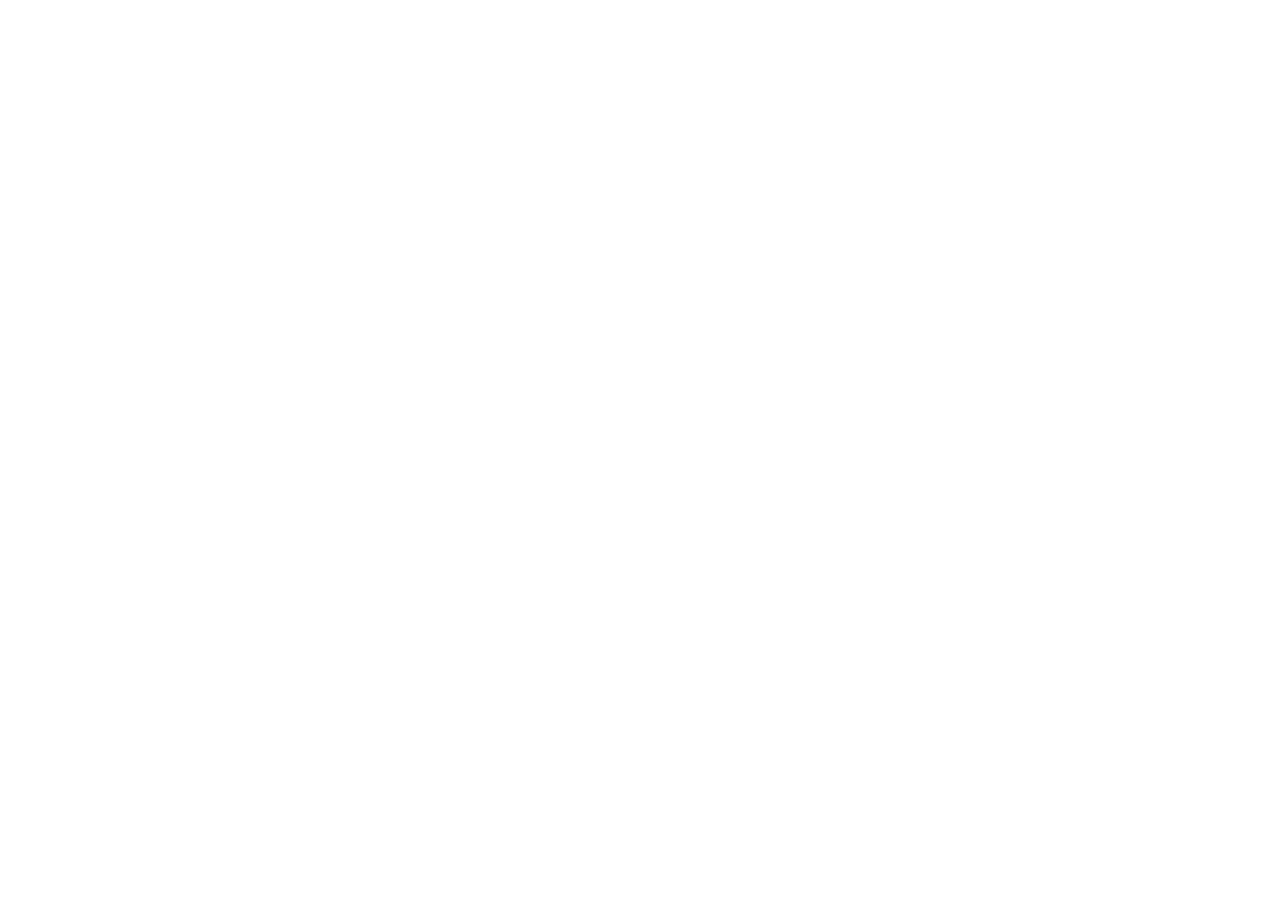
==== index.html @ d5f7445a "Frist commit" ====
<!DOCTYPE html>
<html lang="pt-br">
<head>
    <meta charset="UTF-8">
    <meta name="viewport" content="width=device-width, initial-scale=1.0">
    <title>Página de login</title>
</head>
<body>
    
</body>
</html>
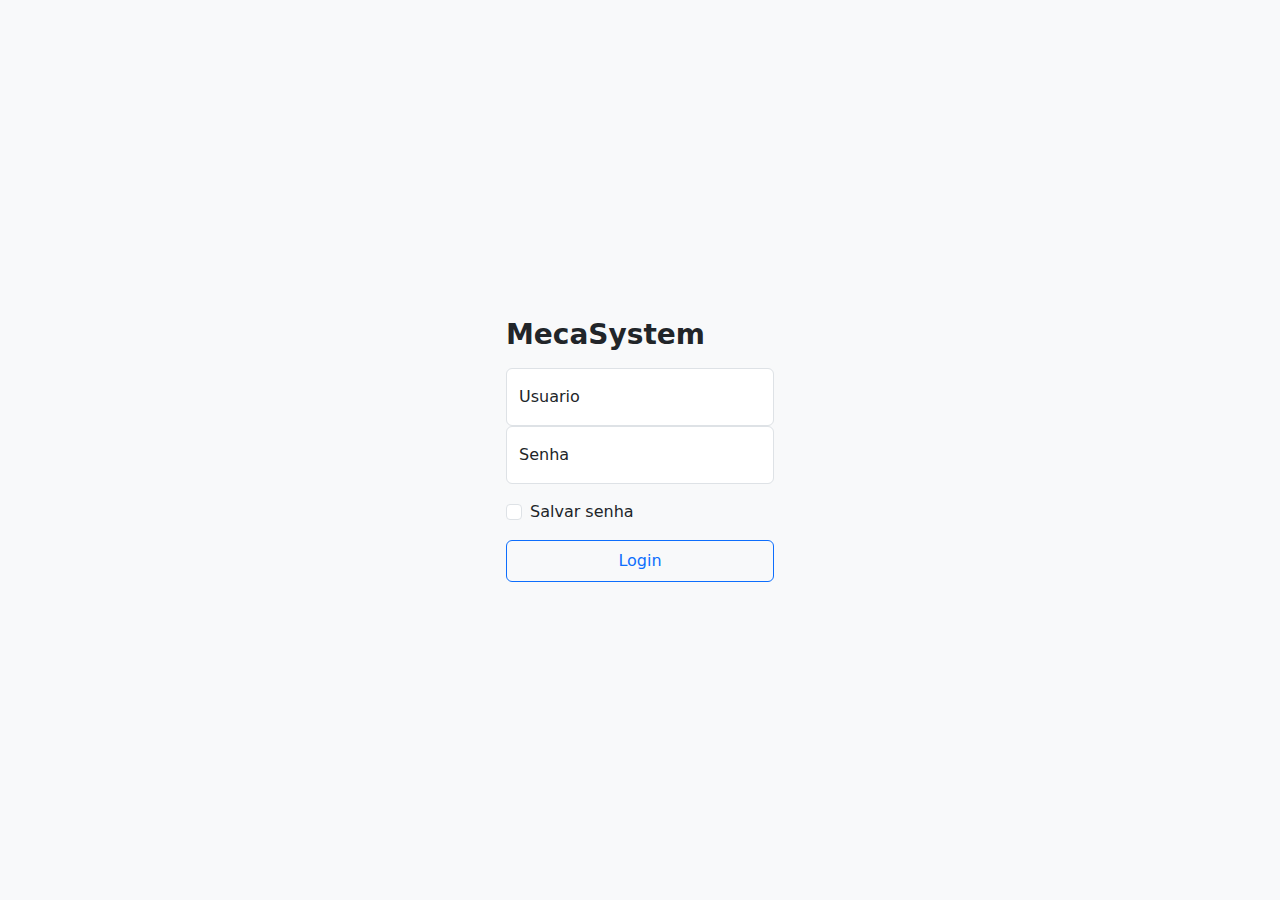
==== commit ec7219b8: "Add files via upload" ====
--- a/index.html
+++ b/index.html
@@ -1,11 +1,38 @@
-<!DOCTYPE html>
-<html lang="pt-br">
-<head>
-    <meta charset="UTF-8">
-    <meta name="viewport" content="width=device-width, initial-scale=1.0">
-    <title>Página de login</title>
-</head>
-<body>
-    
-</body>
-</html>+<!DOCTYPE html>
+<html lang="pt-br" data-bs-theme="light">
+  <head>
+    <meta charset="UTF-8" />
+    <meta name="viewport" content="width=device-width, initial-scale=1.0" />
+    <link rel="stylesheet" href="css/styles.css" />
+    <link
+      href="https://cdn.jsdelivr.net/npm/bootstrap@5.3.3/dist/css/bootstrap.min.css"
+      rel="stylesheet"
+      integrity="sha384-QWTKZyjpPEjISv5WaRU9OFeRpok6YctnYmDr5pNlyT2bRjXh0JMhjY6hW+ALEwIH"
+      crossorigin="anonymous"
+    />
+    <title>Página de Login</title>
+  </head>
+  <body class="d-flex align-items-center py-4 bg-body-tertiary">
+    <main class="w-100 m-auto form-container">
+        <form>
+            <h1 class="h3 mb-3 fw-bold">MecaSystem</h1>
+            <div class="form-floating">
+                <input type="email" class="form-control" id="floatingInput" placeholder="user">
+                <label for="floatingInput">Usuario</label>
+            </div>
+            <div class="form-floating">
+                <input type="senha" class="form-control" id="floatingInput" placeholder="password">
+                <label for="floatingInput">Senha</label>
+            </div>
+            <div class="form-check text-start my-3">
+                <input type="checkbox" class="form-check-input" id="flexCheckDefault">
+                <label class="form-check-label" for="FlexCheckDefault">Salvar senha</label>
+            </div>
+            <button class="btn btn-outline-primary w-100 py-2">Login</button>
+        </form>
+    </main>
+
+    <script src="https://cdn.jsdelivr.net/npm/bootstrap@5.3.3/dist/js/bootstrap.bundle.min.js" integrity="sha384-YvpcrYf0tY3lHB60NNkmXc5s9fDVZLESaAA55NDzOxhy9GkcIdslK1eN7N6jIeHz" crossorigin="anonymous"></script>
+  </body>
+  </body>
+</html>
--- a/css/styles.css
+++ b/css/styles.css
@@ -0,0 +1,15 @@
+@import url("https://fonts.googleapis.com/css2?family=Abel&display=swap");
+
+body {
+  font-family: abel;
+}
+
+html,
+body {
+  height: 100%;
+}
+
+.form-container {
+  max-width: 300px;
+  padding: 1rem;
+}
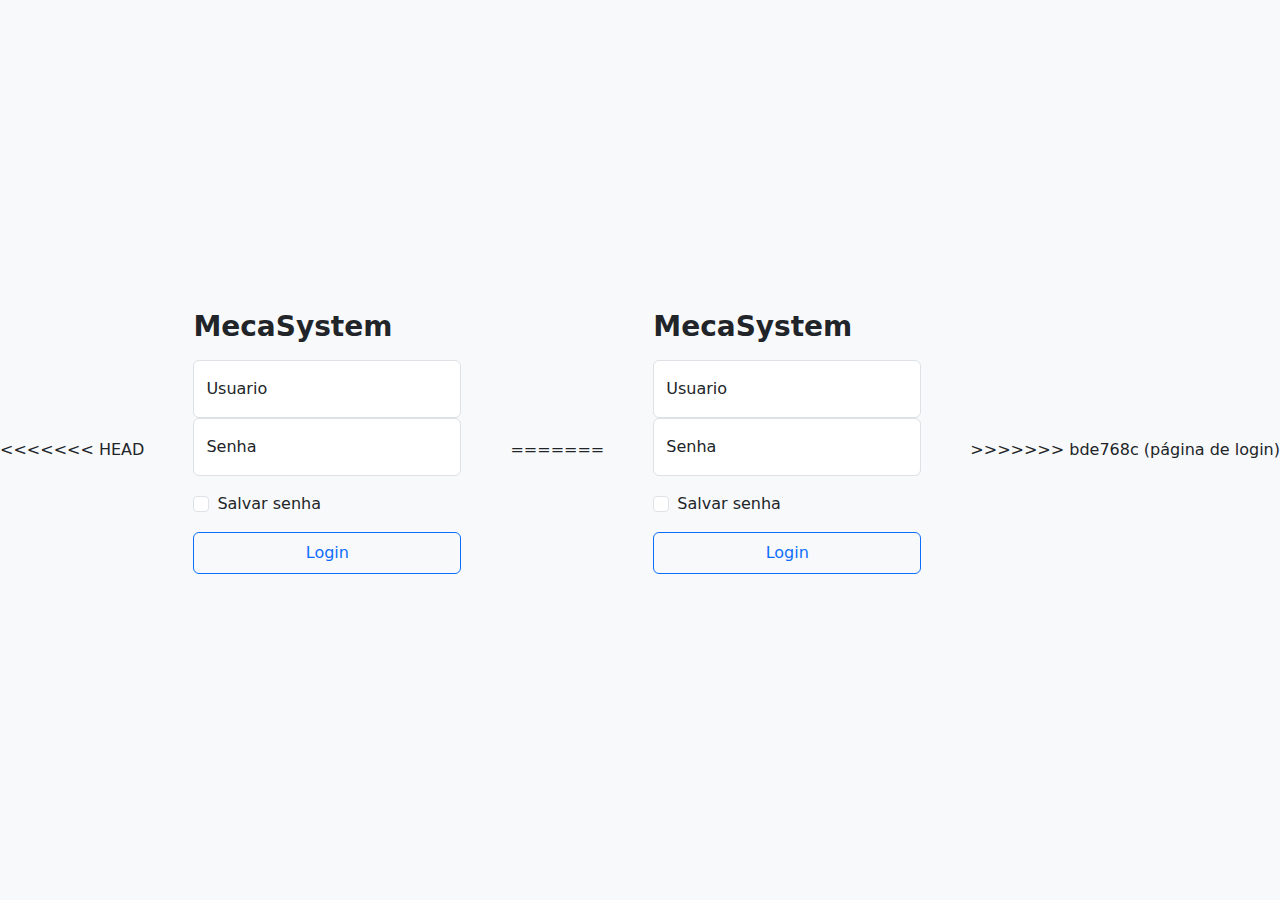
==== commit 917f01b1: "página de login" ====
--- a/index.html
+++ b/index.html
@@ -1,3 +1,4 @@
+<<<<<<< HEAD
 <!DOCTYPE html>
 <html lang="pt-br" data-bs-theme="light">
   <head>
@@ -36,3 +37,43 @@
   </body>
   </body>
 </html>
+=======
+<!DOCTYPE html>
+<html lang="pt-br" data-bs-theme="light">
+  <head>
+    <meta charset="UTF-8" />
+    <meta name="viewport" content="width=device-width, initial-scale=1.0" />
+    <link rel="stylesheet" href="css/styles.css" />
+    <link
+      href="https://cdn.jsdelivr.net/npm/bootstrap@5.3.3/dist/css/bootstrap.min.css"
+      rel="stylesheet"
+      integrity="sha384-QWTKZyjpPEjISv5WaRU9OFeRpok6YctnYmDr5pNlyT2bRjXh0JMhjY6hW+ALEwIH"
+      crossorigin="anonymous"
+    />
+    <title>Página de Login</title>
+  </head>
+  <body class="d-flex align-items-center py-4 bg-body-tertiary">
+    <main class="w-100 m-auto form-container">
+        <form>
+            <h1 class="h3 mb-3 fw-bold">MecaSystem</h1>
+            <div class="form-floating">
+                <input type="email" class="form-control" id="floatingInput" placeholder="user">
+                <label for="floatingInput">Usuario</label>
+            </div>
+            <div class="form-floating">
+                <input type="senha" class="form-control" id="floatingInput" placeholder="password">
+                <label for="floatingInput">Senha</label>
+            </div>
+            <div class="form-check text-start my-3">
+                <input type="checkbox" class="form-check-input" id="flexCheckDefault">
+                <label class="form-check-label" for="FlexCheckDefault">Salvar senha</label>
+            </div>
+            <button class="btn btn-outline-primary w-100 py-2">Login</button>
+        </form>
+    </main>
+
+    <script src="https://cdn.jsdelivr.net/npm/bootstrap@5.3.3/dist/js/bootstrap.bundle.min.js" integrity="sha384-YvpcrYf0tY3lHB60NNkmXc5s9fDVZLESaAA55NDzOxhy9GkcIdslK1eN7N6jIeHz" crossorigin="anonymous"></script>
+  </body>
+  </body>
+</html>
+>>>>>>> bde768c (página de login)
--- a/css/styles.css
+++ b/css/styles.css
@@ -1,3 +1,4 @@
+<<<<<<< HEAD
 @import url("https://fonts.googleapis.com/css2?family=Abel&display=swap");
 
 body {
@@ -13,3 +14,20 @@
   max-width: 300px;
   padding: 1rem;
 }
+=======
+@import url("https://fonts.googleapis.com/css2?family=Abel&display=swap");
+
+body {
+  font-family: abel;
+}
+
+html,
+body {
+  height: 100%;
+}
+
+.form-container {
+  max-width: 300px;
+  padding: 1rem;
+}
+>>>>>>> bde768c (página de login)
--- a/css/styles.css
+++ b/css/styles.css
@@ -1,3 +1,4 @@
+<<<<<<< HEAD
 @import url("https://fonts.googleapis.com/css2?family=Abel&display=swap");
 
 body {
@@ -13,3 +14,20 @@
   max-width: 300px;
   padding: 1rem;
 }
+=======
+@import url("https://fonts.googleapis.com/css2?family=Abel&display=swap");
+
+body {
+  font-family: abel;
+}
+
+html,
+body {
+  height: 100%;
+}
+
+.form-container {
+  max-width: 300px;
+  padding: 1rem;
+}
+>>>>>>> bde768c (página de login)
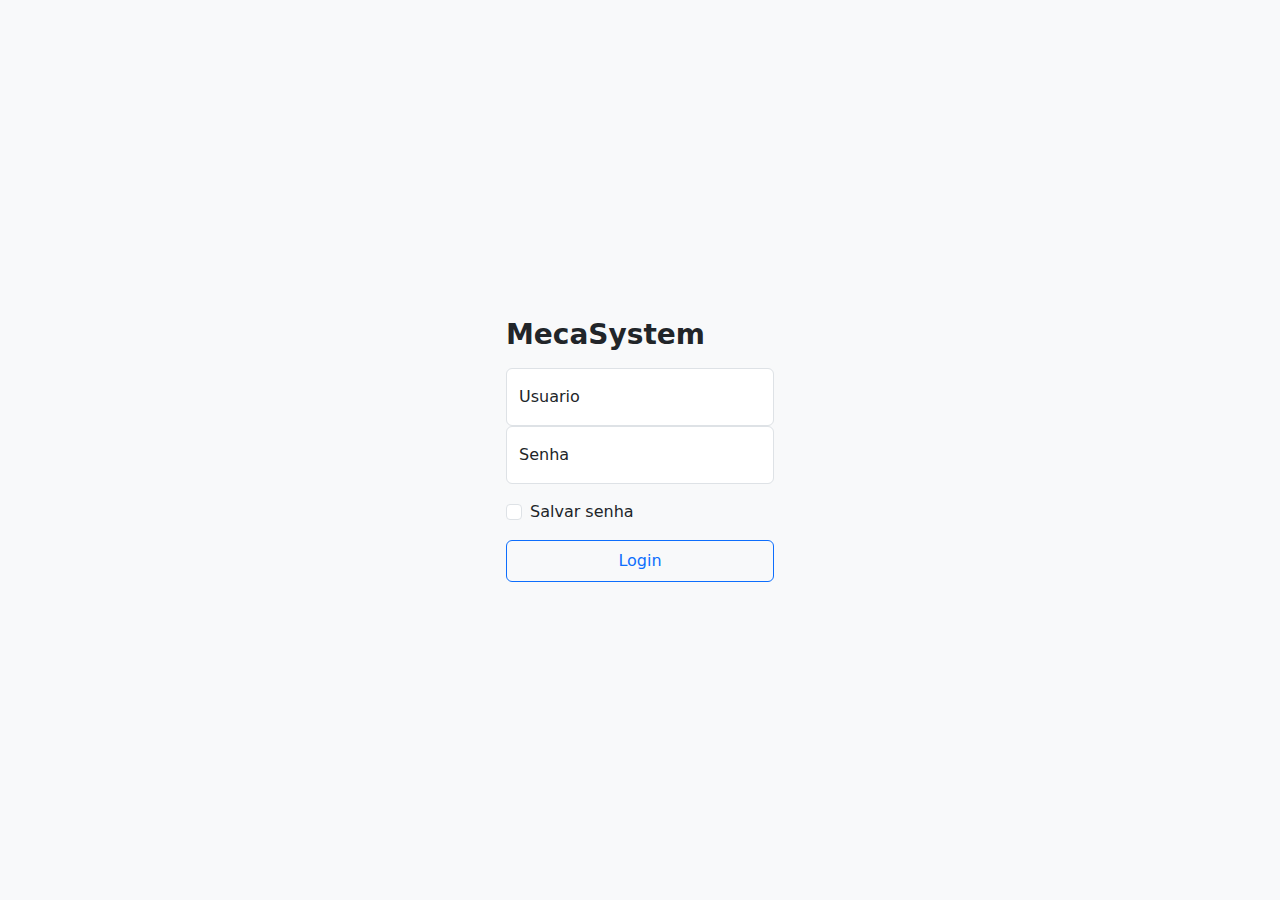
==== commit 459e2fd4: "pastas arrumadas" ====
--- a/index.html
+++ b/index.html
@@ -1,43 +1,3 @@
-<<<<<<< HEAD
-<!DOCTYPE html>
-<html lang="pt-br" data-bs-theme="light">
-  <head>
-    <meta charset="UTF-8" />
-    <meta name="viewport" content="width=device-width, initial-scale=1.0" />
-    <link rel="stylesheet" href="css/styles.css" />
-    <link
-      href="https://cdn.jsdelivr.net/npm/bootstrap@5.3.3/dist/css/bootstrap.min.css"
-      rel="stylesheet"
-      integrity="sha384-QWTKZyjpPEjISv5WaRU9OFeRpok6YctnYmDr5pNlyT2bRjXh0JMhjY6hW+ALEwIH"
-      crossorigin="anonymous"
-    />
-    <title>Página de Login</title>
-  </head>
-  <body class="d-flex align-items-center py-4 bg-body-tertiary">
-    <main class="w-100 m-auto form-container">
-        <form>
-            <h1 class="h3 mb-3 fw-bold">MecaSystem</h1>
-            <div class="form-floating">
-                <input type="email" class="form-control" id="floatingInput" placeholder="user">
-                <label for="floatingInput">Usuario</label>
-            </div>
-            <div class="form-floating">
-                <input type="senha" class="form-control" id="floatingInput" placeholder="password">
-                <label for="floatingInput">Senha</label>
-            </div>
-            <div class="form-check text-start my-3">
-                <input type="checkbox" class="form-check-input" id="flexCheckDefault">
-                <label class="form-check-label" for="FlexCheckDefault">Salvar senha</label>
-            </div>
-            <button class="btn btn-outline-primary w-100 py-2">Login</button>
-        </form>
-    </main>
-
-    <script src="https://cdn.jsdelivr.net/npm/bootstrap@5.3.3/dist/js/bootstrap.bundle.min.js" integrity="sha384-YvpcrYf0tY3lHB60NNkmXc5s9fDVZLESaAA55NDzOxhy9GkcIdslK1eN7N6jIeHz" crossorigin="anonymous"></script>
-  </body>
-  </body>
-</html>
-=======
 <!DOCTYPE html>
 <html lang="pt-br" data-bs-theme="light">
   <head>
@@ -75,5 +35,4 @@
     <script src="https://cdn.jsdelivr.net/npm/bootstrap@5.3.3/dist/js/bootstrap.bundle.min.js" integrity="sha384-YvpcrYf0tY3lHB60NNkmXc5s9fDVZLESaAA55NDzOxhy9GkcIdslK1eN7N6jIeHz" crossorigin="anonymous"></script>
   </body>
   </body>
-</html>
->>>>>>> bde768c (página de login)
+</html>